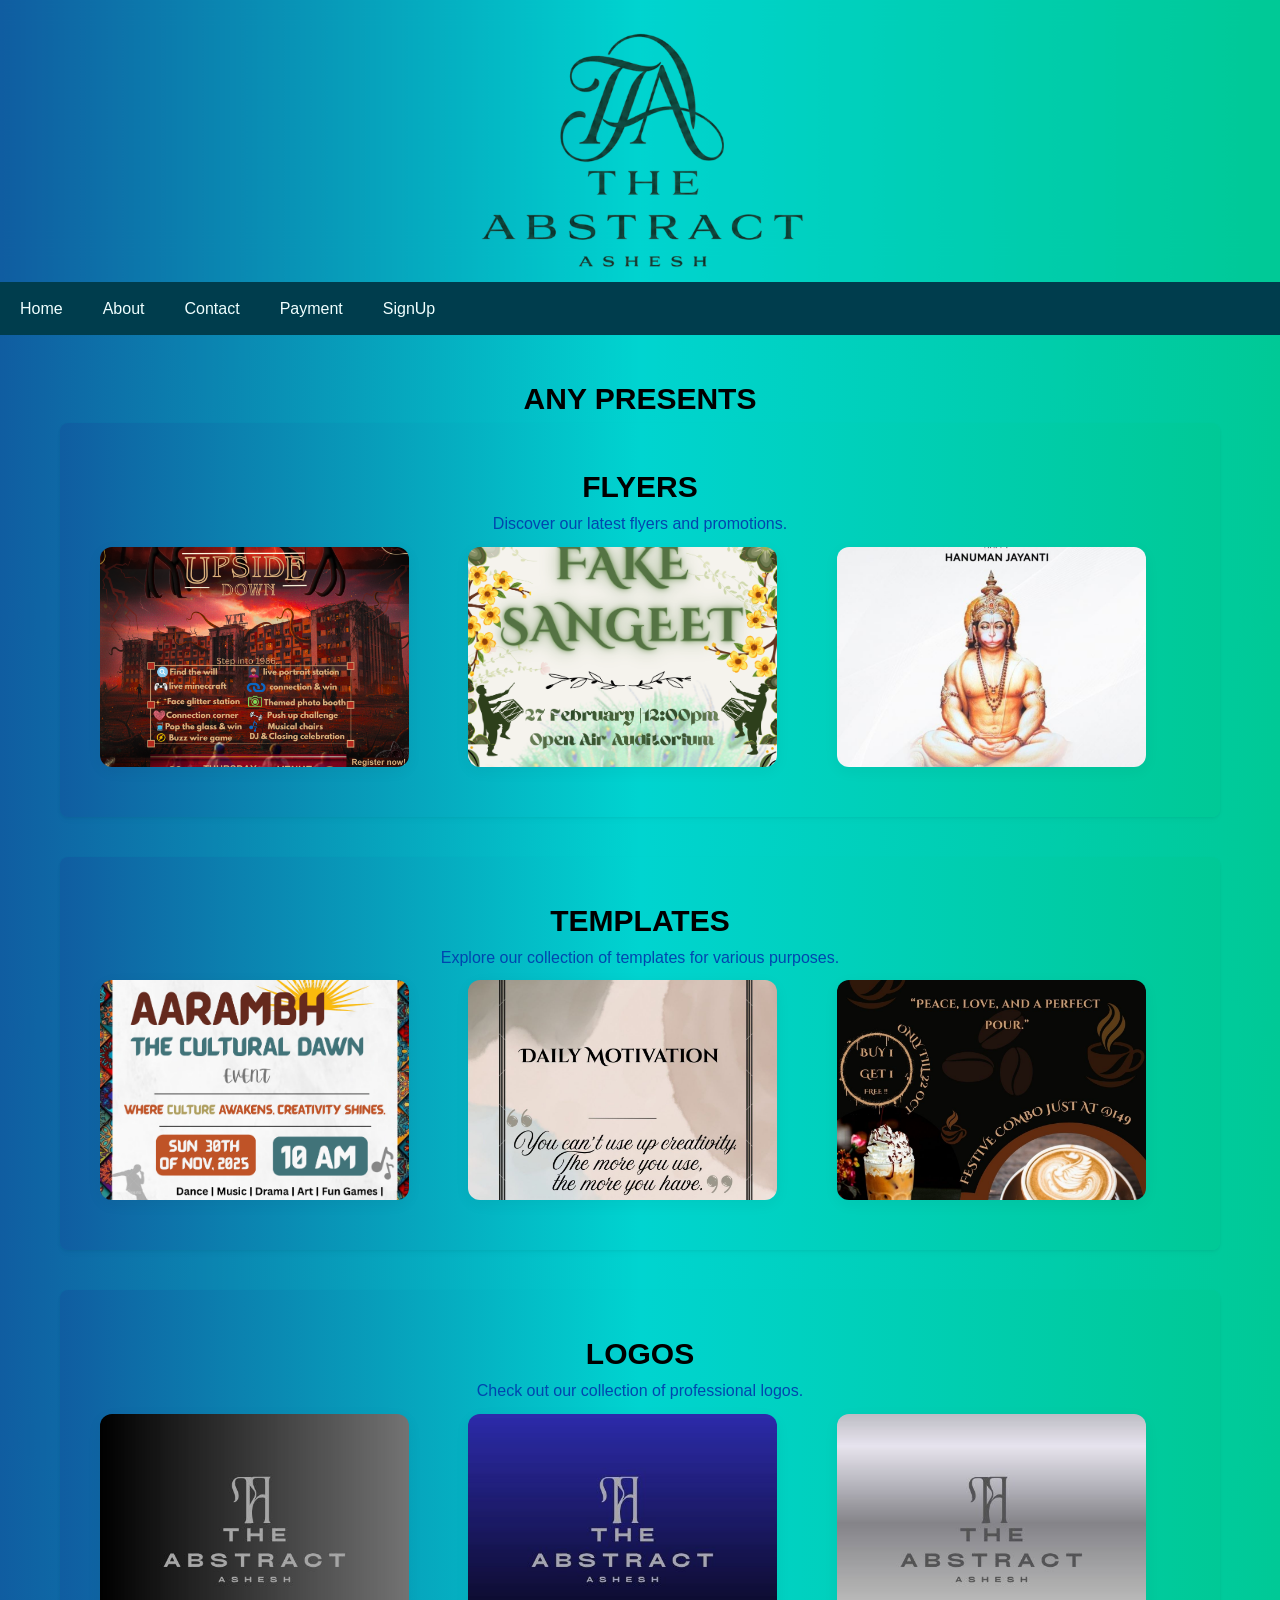
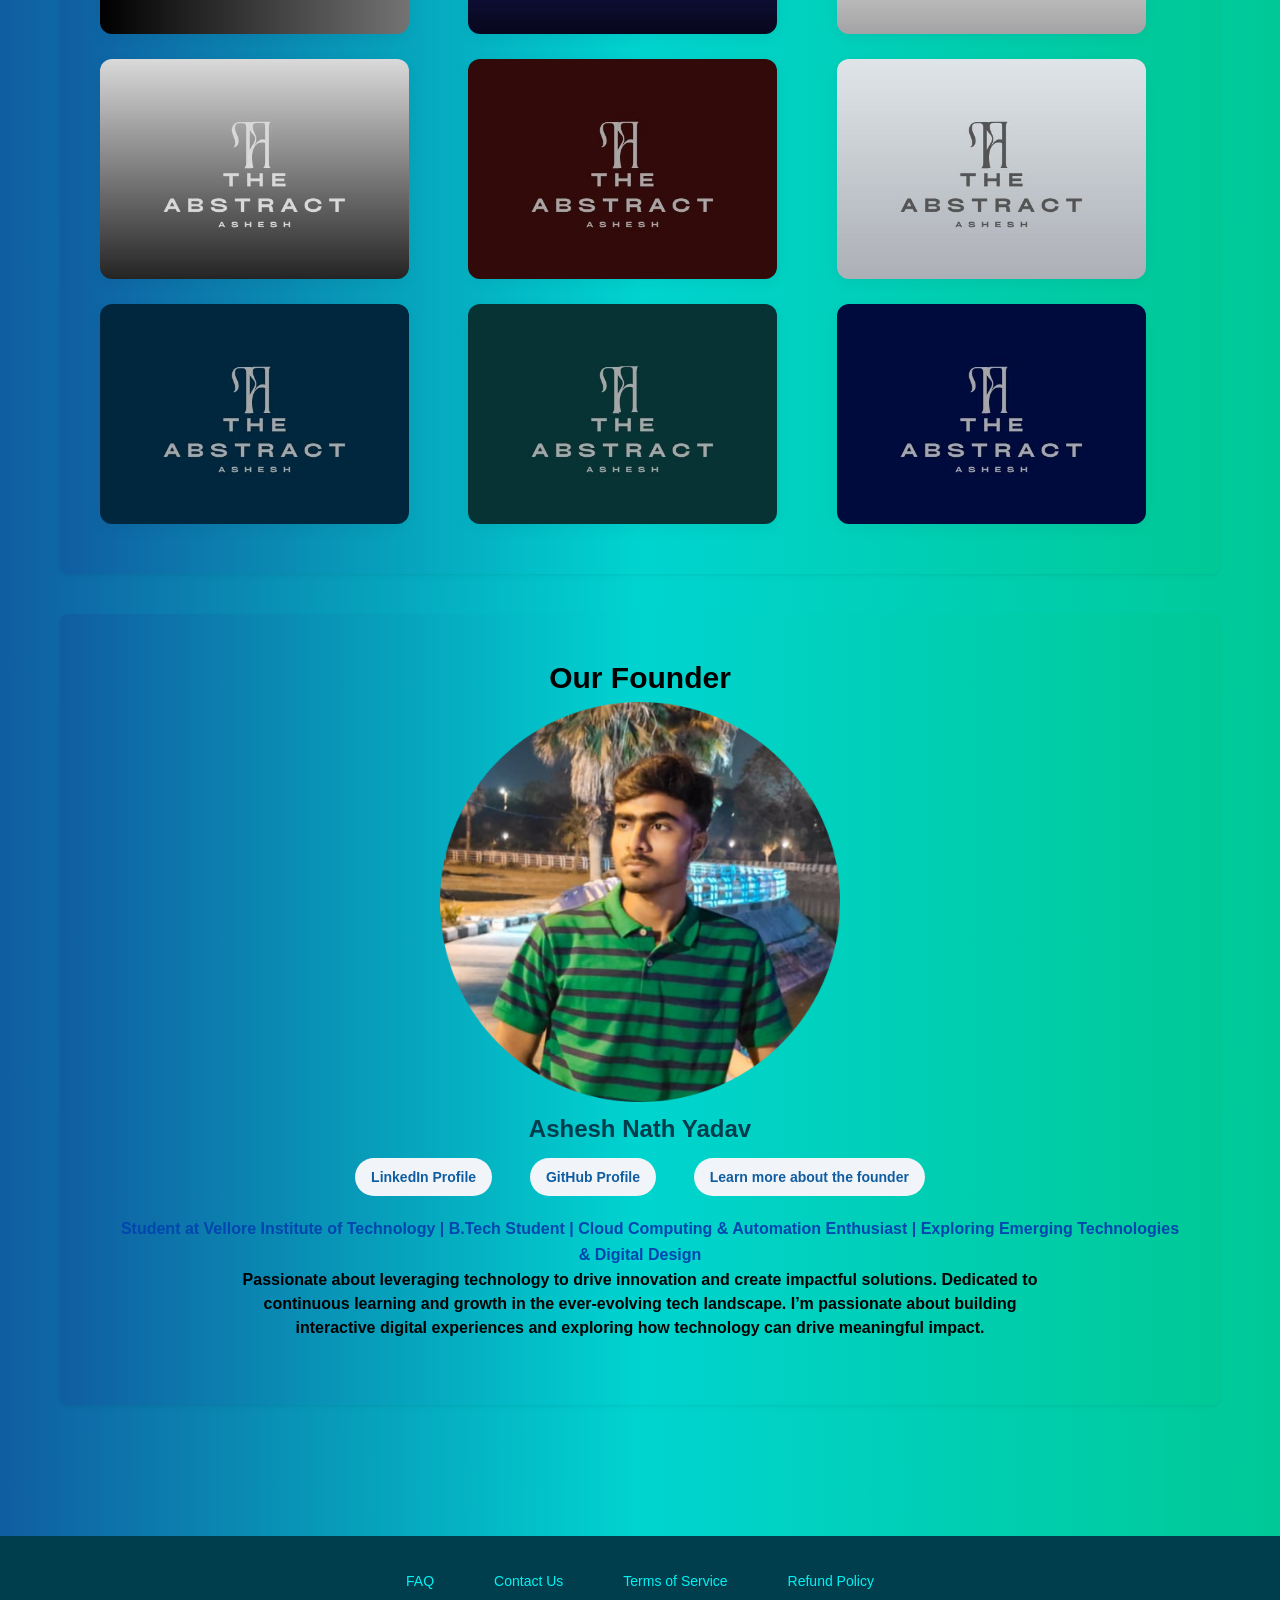
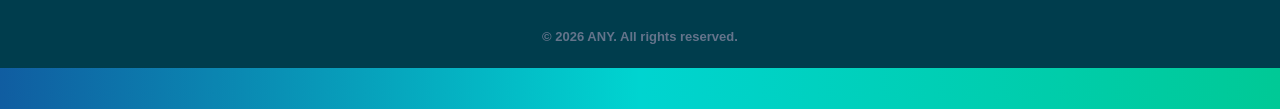
==== index.html @ 23de0378 "Add files via upload" ====
<!DOCTYPE html>
<html lang="en">
<head>
    <meta charset="UTF-8">
    <meta name="viewport" content="width=device-width, initial-scale=1.0">
    <title>ANY | HOME</title>
<link rel="icon" type="image/png" href="assets/favicon11/favicon-96x96.png" sizes="96x96" />
<link rel="icon" type="image/svg+xml" href="assets/favicon11/favicon.svg" />
<link rel="shortcut icon" href="assets/favicon11/favicon.ico" />
<link rel="apple-touch-icon" sizes="180x180" href="assets/favicon11/apple-touch-icon.png" />
<link rel="manifest" href="assets/favicon11/site.webmanifest" />
    <link rel="stylesheet" href="style.css">
</head>
<body>
    <header>
        
        <div class="banner"></div>

    </header>

    <nav>
        <a class="menu-btn" href="navigations/home.html">Home</a>
        <a class="menu-btn" href="navigations/about.html">About</a>
        <a class="menu-btn" href="navigations/contact.html">Contact</a>
        <a class="menu-btn" href="navigations/payment_form.html">Payment</a>
        <a class="menu-btn" href="navigations/signup_form.html">SignUp</a>
    </nav>

    <main>
        <h2 class="zoom">
             ANY PRESENTS</h2>
       
        <section>
            <h2 class="zoom">FLYERS</h2>
            <p>Discover our latest flyers and promotions.</p>
            <div class="grid-3x3">
            <img src="assets/flyers/1.png" width="33%" alt="Latest Flyer" >
            
            <img src="assets/flyers/5.png" width="33%" alt="Latest Flyer">
            <img src="assets/flyers/3.png" width="33%" alt="Latest Flyer">
            </div>
        </section>

        <section>
            <h2 class="zoom">TEMPLATES</h2>
            <p>Explore our collection of templates for various purposes.</p>
            <div class="grid-3x3">
            <img src="assets/templates/1.png" width="33%" alt="Latest Template">
            <img src="assets/templates/2.jpg" width="33%" alt="Latest Template">
            <img src="assets/templates/3.jpg" width="33%" alt="Latest Template">
            </div>
        </section>

        <section>
            <h2 class="zoom">LOGOS</h2>
            <p>Check out our collection of professional logos.</p>
            <!-- Tip: Consider using a CSS grid or flexbox in style.css to manage a 3x3 layout cleanly -->
            <div class="grid-3x3">
            <img src="assets/logos/1.jpg" width="33%" alt="Latest Logo">
            <img src="assets/logos/2.jpg" width="33%" alt="Latest Logo">
            <img src="assets/logos/3.jpg" width="33%" alt="Latest Logo">
            <img src="assets/logos/4.jpg" width="33%" alt="Latest Logo">
            <img src="assets/logos/5.jpg" width="33%" alt="Latest Logo">
            <img src="assets/logos/6.jpg" width="33%" alt="Latest Logo">
            <img src="assets/logos/7.jpg" width="33%" alt="Latest Logo">
            <img src="assets/logos/8.jpg" width="33%" alt="Latest Logo">
            <img src="assets/logos/9.jpg" width="33%" alt="Latest Logo">
            </div>
        </section>

        <section class="founder-section">
            <h2 class="zoom">Our Founder</h2>
            <img src="assets/Founder1.png" width="400" alt="Founder Image" >
            <h3>Ashesh Nath Yadav</h3>
            
            <div class="founder-links">
                <a href="https://www.linkedin.com/in/ashesh-nath-yadav-6918a8390" target="_blank">LinkedIn Profile</a>&nbsp;&nbsp;&nbsp;&nbsp;
                <a href="https://github.com/asheshnathyadav-any/Voter-Verification-System-.git" target="_blank">GitHub Profile</a>&nbsp;&nbsp;&nbsp;&nbsp;
                <a href="navigations/about.html">Learn more about the founder</a>
            </div>

            <b class="bio-highlight">
               <b> Student at Vellore Institute of Technology | B.Tech Student | Cloud Computing & Automation Enthusiast | Exploring Emerging Technologies & Digital Design</b>
            </p>
            
            <p class="bio-text">
                Passionate about leveraging technology to drive innovation and create impactful solutions. 
                Dedicated to continuous learning and growth in the ever-evolving tech landscape. 
             I’m passionate about building interactive digital experiences and 
                exploring how technology can drive meaningful impact.
            </p>
        </section>
    </main>

    <footer>
        <div class="footer-links">
            
        <a href="#">FAQ</a>
        <a href="#">Contact Us</a>
        <a href="#">Terms of Service</a>
        <a href="#">Refund Policy</a>
        </div>
        <p>&copy; 2026 ANY. All rights reserved.</p>
        
    </footer>
</body>
</html>
---- style.css ----
*{
    box-sizing: border-box;
    margin: 0;
    padding: 0;
}
body{
    margin: 0;   font-family: 'Segoe UI', Tahoma, Geneva, Verdana, sans-serif;
    background: linear-gradient(90deg, rgba(16, 93, 161, 1) 0%, rgba(0, 212, 208, 1) 50%, rgba(0, 201, 150, 1) 100%);

    color: #0046af;
    line-height: 1.6;

}




header{
    background: #105da1;
background: linear-gradient(90deg, rgba(16, 93, 161, 1) 0%, rgba(0, 212, 208, 1) 50%, rgba(0, 201, 150, 1) 100%);
}
    
h2{
    font-size: 30px;
    color:rgb(0, 0, 0);
    text-align: center;
}
h2:hover{
    color:rgb(1, 141, 94) 

}
h2.zoom:hover{
    transform: scale(1.1);
    transition: transform 0.3s ease;
}
nav{
    background: #003D4D;
    display: flex;
    flex-wrap: wrap;

    overflow: hidden;

}
nav a.menu-btn{
    display: block;
    color: azure;
    text-decoration: none;
    padding: 14px 20px;
    border-radius: 5px;
    transition: background-color 0.3s ease, color 0.3s ease;
    
}
nav a.menu-btn:hover{
    background-color: #f4f6f6;
    color: rgb(0, 47, 28);
}
section{
    text-align:center;
    padding: 2.5rem;
    margin-bottom: 2.5rem;
    border-radius: 8px;
     box-shadow: 0 4px 6px rgba(0, 0, 0, 0.02), 0 1px 3px rgba(0, 0, 0, 0.05);


     
}
main{
    max-width: 1200px;
    margin: 40px auto;
    padding: 0 20px;
}
.grid-3x3 {
    display: grid;
    grid-template-columns: repeat(auto-fit, minmax(280px, 1fr));
    gap: 25px;
    padding: 10px 0;
}
main section .grid-3x3 img {
    width: 90%;
    height: 220px;
    object-fit: cover; /* Keeps images from stretching or squeezing */
    border-radius: 12px;
    cursor: pointer;
    box-shadow: 0 4px 15px rgba(0, 0, 0, 0.05);
    transition: all 0.4s cubic-bezier(0.4, 0, 0.2, 1);
}
main section img {
    cursor: pointer;
  
    transition: transform 0.3s ease-in-out, opacity 0.3s ease-in-out;
}

main section img:hover {
    transform: scale(0.95); /* Shrinks to 95% of original size */
    opacity: 0.9;            /* Slightly softens the image brightness */
}

section:nth-child(even){
    
    background: #105da1;
background: linear-gradient(90deg, rgba(16, 93, 161, 1) 0%, rgba(0, 212, 208, 1) 50%, rgba(0, 201, 150, 1) 100%);
    
}
section:nth-child(odd){
     background: #105da1;
background: linear-gradient(90deg, rgba(16, 93, 161, 1) 0%, rgba(0, 212, 208, 1) 50%, rgba(0, 201, 150, 1) 100%);
}
iframe{
    width: 100%;
    height: 400px;
    border: none;
}
footer a{
    display:block;
    color:rgb(2, 246, 246);
    text-decoration:none;
    padding:14px 20px;
    float:left;


}
footer{
    background:  #003D4D;
   
    overflow: hidden;
    text-align: center;
    padding: 20px;
}
.footer-links{
    display: flex;
    justify-content: center;
    gap: 20px;
    flex-wrap: wrap;
    margin-bottom: 20px;
}
footer a {
    color: #00f3f3;
    text-decoration: none;
    font-size: 14px;
    font-weight: 500;
    transition: color 0.3s ease;
}

footer a:hover {
    color: #ffffff;
    text-decoration: underline;
}
footer p {
    font-size: 13px;
    color: #64748b;
    margin-top: 10px;
}

.Founder1-section{
    text-align: center;
    max-width: 800px;
    margin-left: auto;
    margin-right: auto;
}


.bio-highlight{
    margin: 20px auto;
    padding: 20px;
}


.bio-text{
    font-size: 16px;
    color: rgb(0, 0, 0);
    line-height: 1.5;
    margin:0px 130px;
}
p.bio-highlight{
    margin:0px 130px;
}
.banner{
    background-image: url('assets/header111.png');
   
    height: 0; 
    width:100%;
    /* 25% padding top creates a perfect 4:1 box (100% width / 4 = 25%) */
    padding-top: 22%; 
    
    background-size: cover;
    background-position: center;
    background-repeat: no-repeat;
    
}
.founder-links{
    display: flex;
    justify-content: center;
    gap: 10px;
   
    flex-wrap: wrap;
    margin-bottom: 20px;
}
.founder-links a{
       color: #105da1;
    text-decoration: none;
    font-weight: 600;
    padding: 8px 16px;
    background: #f1f5f9;
    border-radius: 30px;
    font-size: 14px;
    transition: all 0.3s ease;
}
.founder-links a:hover {
    background: #105da1;
    color: #012c0e;
    transform: translateY(-2px);
}
@media (max-width: 768px) {
    main {
        margin: 20px auto;
    }
    section {
        padding: 2rem 1rem;
    }
    .hero-title h1 {
        font-size: 2rem;
    }
}
h3{
    font-size: 24px;
    color: #003D4D;
    margin-bottom: 10px;
}
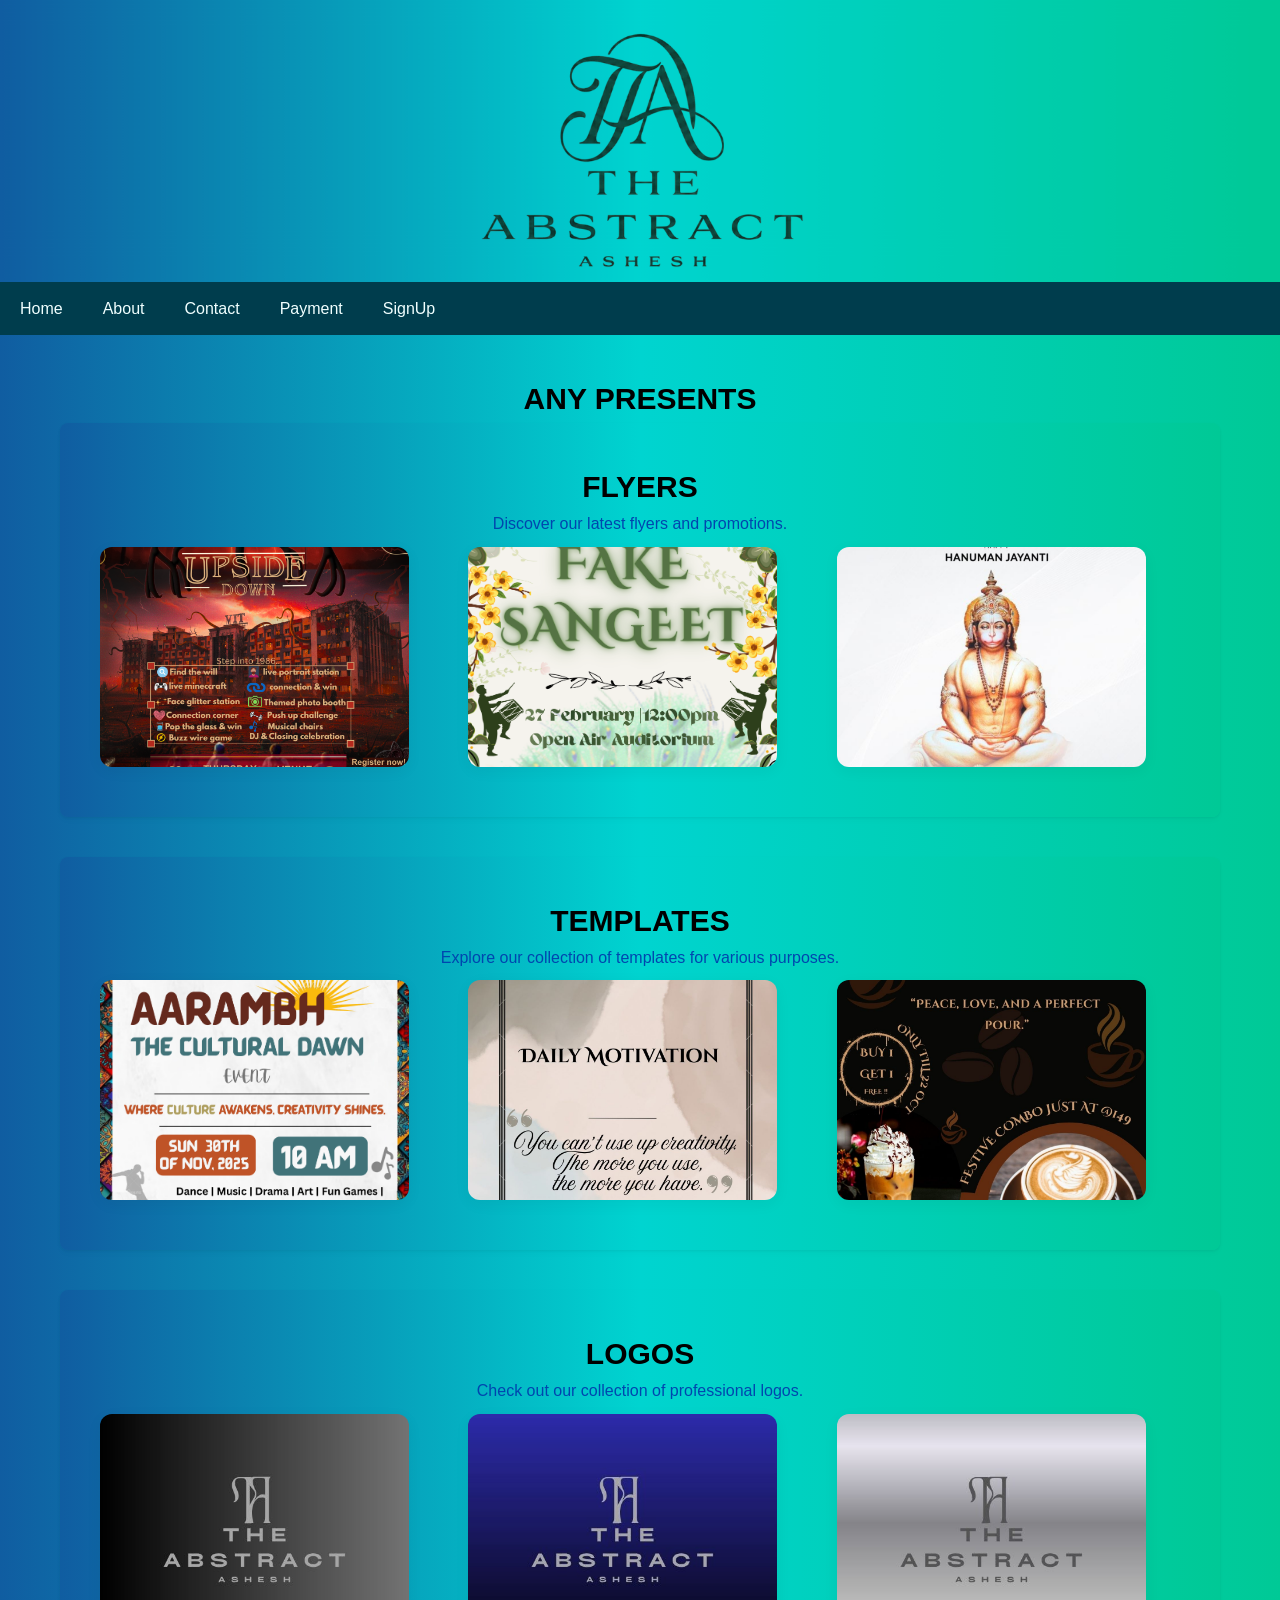
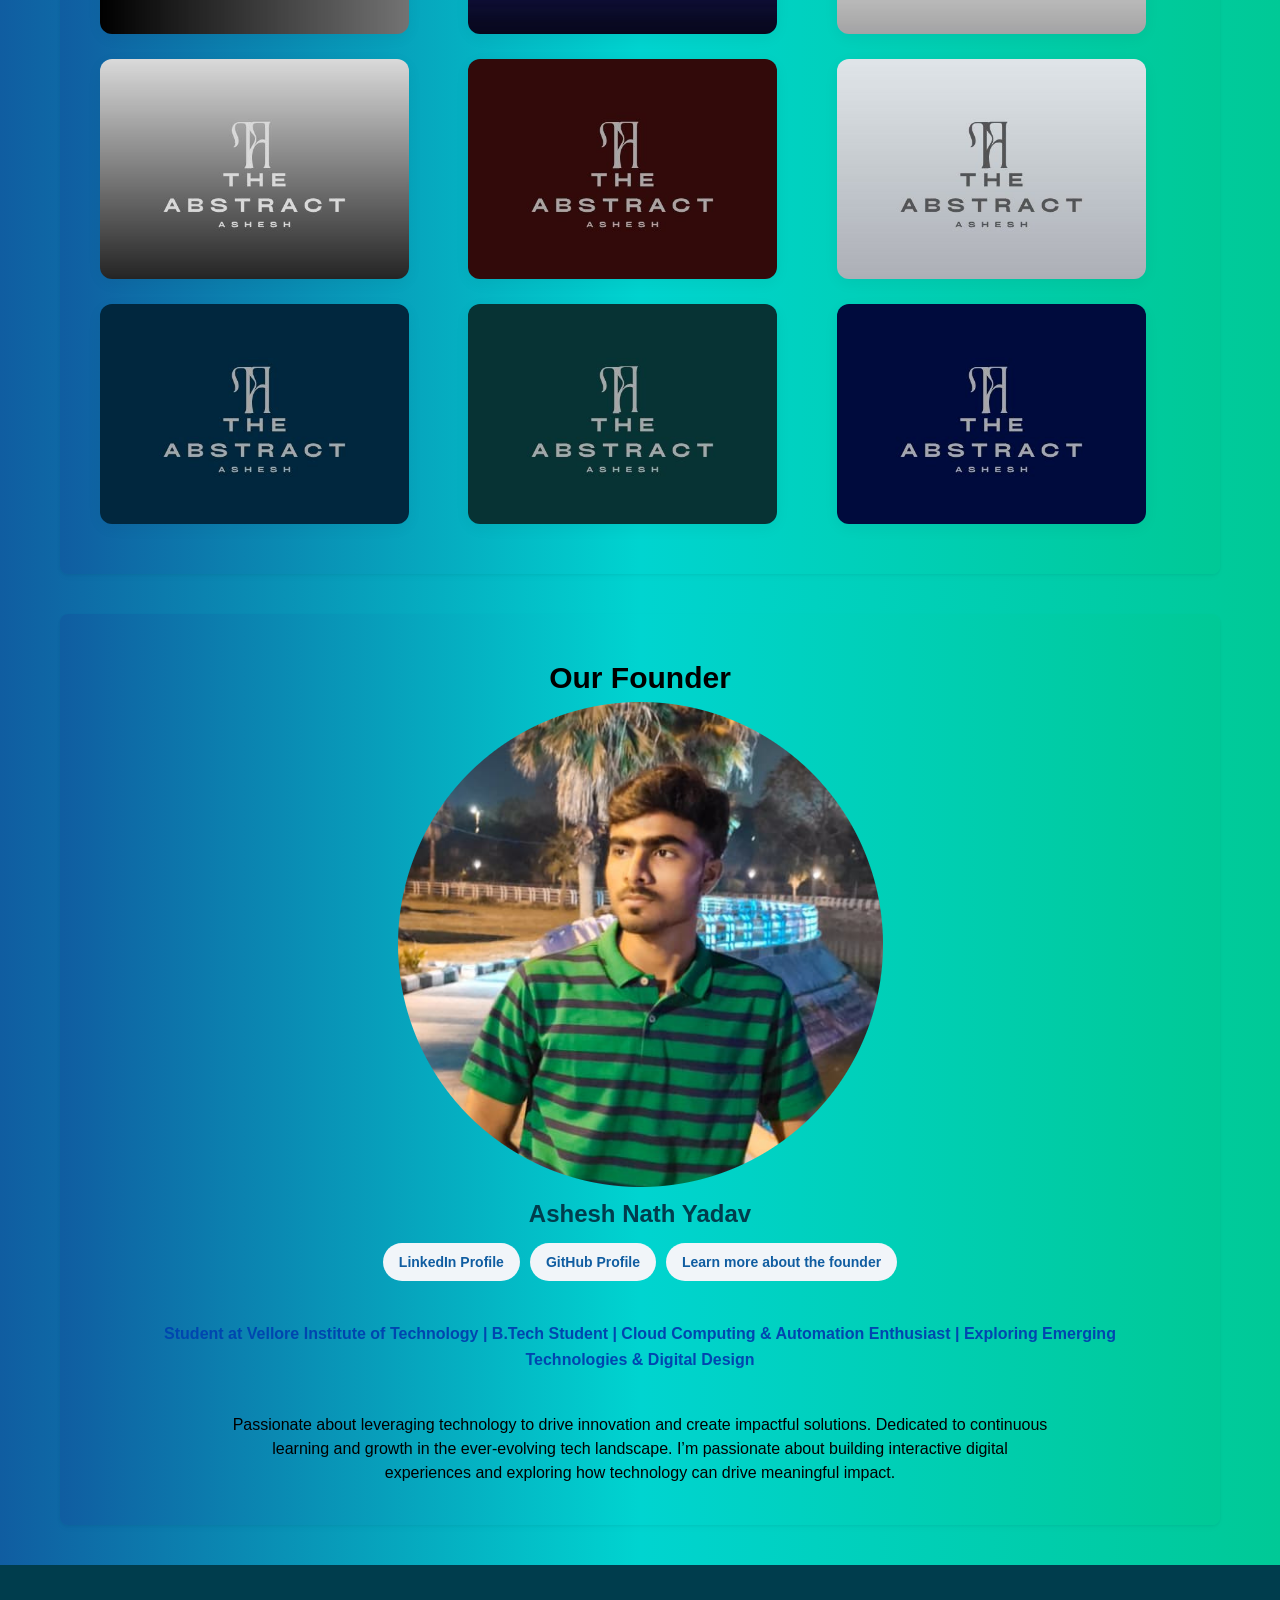
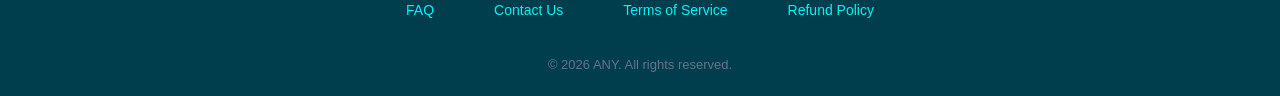
==== commit 106103f7: "Update index.html" ====
--- a/index.html
+++ b/index.html
@@ -4,18 +4,16 @@
     <meta charset="UTF-8">
     <meta name="viewport" content="width=device-width, initial-scale=1.0">
     <title>ANY | HOME</title>
-<link rel="icon" type="image/png" href="assets/favicon11/favicon-96x96.png" sizes="96x96" />
-<link rel="icon" type="image/svg+xml" href="assets/favicon11/favicon.svg" />
-<link rel="shortcut icon" href="assets/favicon11/favicon.ico" />
-<link rel="apple-touch-icon" sizes="180x180" href="assets/favicon11/apple-touch-icon.png" />
-<link rel="manifest" href="assets/favicon11/site.webmanifest" />
+    <link rel="icon" type="image/png" href="assets/favicon11/favicon-96x96.png" sizes="96x96" />
+    <link rel="icon" type="image/svg+xml" href="assets/favicon11/favicon.svg" />
+    <link rel="shortcut icon" href="assets/favicon11/favicon.ico" />
+    <link rel="apple-touch-icon" sizes="180x180" href="assets/favicon11/apple-touch-icon.png" />
+    <link rel="manifest" href="assets/favicon11/site.webmanifest" />
     <link rel="stylesheet" href="style.css">
 </head>
 <body>
     <header>
-        
         <div class="banner"></div>
-
     </header>
 
     <nav>
@@ -27,17 +25,15 @@
     </nav>
 
     <main>
-        <h2 class="zoom">
-             ANY PRESENTS</h2>
+        <h2 class="zoom">ANY PRESENTS</h2>
        
         <section>
             <h2 class="zoom">FLYERS</h2>
             <p>Discover our latest flyers and promotions.</p>
             <div class="grid-3x3">
-            <img src="assets/flyers/1.png" width="33%" alt="Latest Flyer" >
-            
-            <img src="assets/flyers/5.png" width="33%" alt="Latest Flyer">
-            <img src="assets/flyers/3.png" width="33%" alt="Latest Flyer">
+                <img src="assets/flyers/1.png" alt="Latest Flyer">
+                <img src="assets/flyers/5.png" alt="Latest Flyer">
+                <img src="assets/flyers/3.png" alt="Latest Flyer">
             </div>
         </section>
 
@@ -45,48 +41,47 @@
             <h2 class="zoom">TEMPLATES</h2>
             <p>Explore our collection of templates for various purposes.</p>
             <div class="grid-3x3">
-            <img src="assets/templates/1.png" width="33%" alt="Latest Template">
-            <img src="assets/templates/2.jpg" width="33%" alt="Latest Template">
-            <img src="assets/templates/3.jpg" width="33%" alt="Latest Template">
+                <img src="assets/templates/1.png" alt="Latest Template">
+                <img src="assets/templates/2.jpg" alt="Latest Template">
+                <img src="assets/templates/3.jpg" alt="Latest Template">
             </div>
         </section>
 
         <section>
             <h2 class="zoom">LOGOS</h2>
             <p>Check out our collection of professional logos.</p>
-            <!-- Tip: Consider using a CSS grid or flexbox in style.css to manage a 3x3 layout cleanly -->
             <div class="grid-3x3">
-            <img src="assets/logos/1.jpg" width="33%" alt="Latest Logo">
-            <img src="assets/logos/2.jpg" width="33%" alt="Latest Logo">
-            <img src="assets/logos/3.jpg" width="33%" alt="Latest Logo">
-            <img src="assets/logos/4.jpg" width="33%" alt="Latest Logo">
-            <img src="assets/logos/5.jpg" width="33%" alt="Latest Logo">
-            <img src="assets/logos/6.jpg" width="33%" alt="Latest Logo">
-            <img src="assets/logos/7.jpg" width="33%" alt="Latest Logo">
-            <img src="assets/logos/8.jpg" width="33%" alt="Latest Logo">
-            <img src="assets/logos/9.jpg" width="33%" alt="Latest Logo">
+                <img src="assets/logos/1.jpg" alt="Latest Logo">
+                <img src="assets/logos/2.jpg" alt="Latest Logo">
+                <img src="assets/logos/3.jpg" alt="Latest Logo">
+                <img src="assets/logos/4.jpg" alt="Latest Logo">
+                <img src="assets/logos/5.jpg" alt="Latest Logo">
+                <img src="assets/logos/6.jpg" alt="Latest Logo">
+                <img src="assets/logos/7.jpg" alt="Latest Logo">
+                <img src="assets/logos/8.jpg" alt="Latest Logo">
+                <img src="assets/logos/9.jpg" alt="Latest Logo">
             </div>
         </section>
 
         <section class="founder-section">
             <h2 class="zoom">Our Founder</h2>
-            <img src="assets/Founder1.png" width="400" alt="Founder Image" >
+            <img src="assets/Founder1.png" class="founder-img" alt="Founder Image">
             <h3>Ashesh Nath Yadav</h3>
             
             <div class="founder-links">
-                <a href="https://www.linkedin.com/in/ashesh-nath-yadav-6918a8390" target="_blank">LinkedIn Profile</a>&nbsp;&nbsp;&nbsp;&nbsp;
-                <a href="https://github.com/asheshnathyadav-any/Voter-Verification-System-.git" target="_blank">GitHub Profile</a>&nbsp;&nbsp;&nbsp;&nbsp;
+                <a href="https://www.linkedin.com/in/ashesh-nath-yadav-6918a8390" target="_blank">LinkedIn Profile</a>
+                <a href="https://github.com/asheshnathyadav-any/Voter-Verification-System-.git" target="_blank">GitHub Profile</a>
                 <a href="navigations/about.html">Learn more about the founder</a>
             </div>
 
-            <b class="bio-highlight">
-               <b> Student at Vellore Institute of Technology | B.Tech Student | Cloud Computing & Automation Enthusiast | Exploring Emerging Technologies & Digital Design</b>
-            </p>
+            <div class="bio-highlight">
+                <strong>Student at Vellore Institute of Technology | B.Tech Student | Cloud Computing & Automation Enthusiast | Exploring Emerging Technologies & Digital Design</strong>
+            </div>
             
             <p class="bio-text">
                 Passionate about leveraging technology to drive innovation and create impactful solutions. 
                 Dedicated to continuous learning and growth in the ever-evolving tech landscape. 
-             I’m passionate about building interactive digital experiences and 
+                I’m passionate about building interactive digital experiences and 
                 exploring how technology can drive meaningful impact.
             </p>
         </section>
@@ -94,14 +89,12 @@
 
     <footer>
         <div class="footer-links">
-            
-        <a href="#">FAQ</a>
-        <a href="#">Contact Us</a>
-        <a href="#">Terms of Service</a>
-        <a href="#">Refund Policy</a>
+            <a href="#">FAQ</a>
+            <a href="#">Contact Us</a>
+            <a href="#">Terms of Service</a>
+            <a href="#">Refund Policy</a>
         </div>
         <p>&copy; 2026 ANY. All rights reserved.</p>
-        
     </footer>
 </body>
-</html>+</html>
